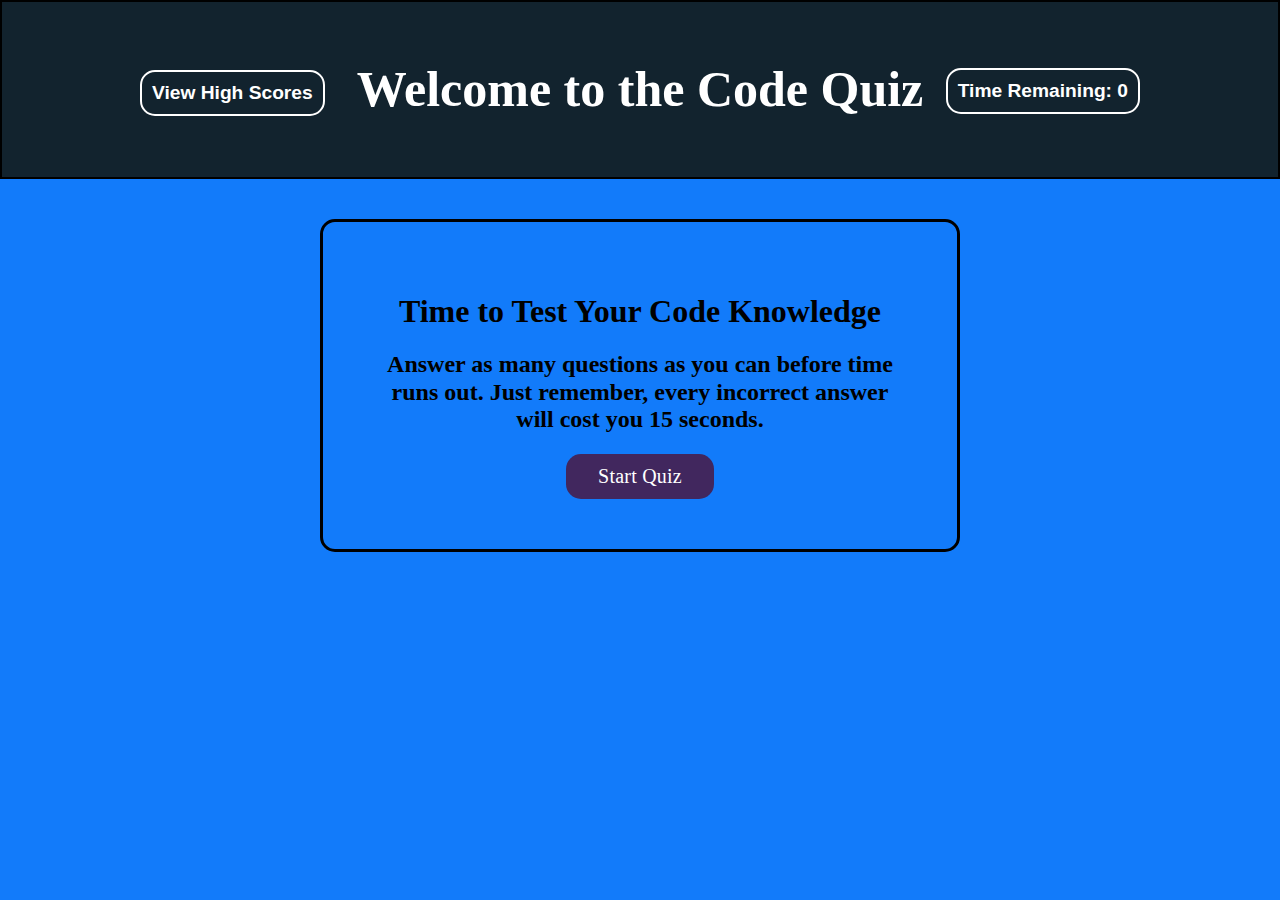
==== index.html @ 380ec376 "first commit" ====
<!DOCTYPE html>
<html lang="en-us">
<head>
    <meta charset="UTF-8" />
    <meta name="viewport" content="width=device-width, initial-scale=1.0" />
    <meta http-equiv="X-UA-Compatible" content="ie=edge" />
    <title>Code-Quiz</title>
    <link rel="stylesheet" href="assets/style.css"/>
    <link rel="stylesheet" href="assets/normalize.css"/>
</head>
<body>
    <header class="container">
        <button id="scores" href(#)>View High Scores</button>
        <h1 id="title">Welcome to the Code Quiz</h1>
        <div id="timer">
            <p>Time Remaining:  <span id="time">0</span></p>
        </div>
    </header>

    <div id="mainContent">
        <section id="intro">
            <h1>Time to Test Your Code Knowledge</h1>
            <h2>Answer as many questions as you can before time runs out.
               Just remember, every incorrect answer will cost you 15 seconds.
            </h2>
            <button id="startBtn">Start Quiz</button>
        </section>

        <section>


        </section>
    </div>


    
    
    












</body>
</html>
---- assets/style.css ----
* {
    box-sizing: border-box;
    padding: 0;
    margin: 0;
}


html {
    height: 100%;
    overflow: hidden;
    width: 100%
}

body {
    background-color:#127bfa;
    position: absolute;
    top: 0;
    bottom: 0;
    left: 0;
    right: 0;
    overflow: auto;
    width: 100%;
}

.container {
    padding: 25px;
    font-family: 'Trebuchet MS', 'Lucida Sans Unicode', 'Lucida Grande', 'Lucida Sans', Arial, sans-serif;
    background-color:#12232E;
    color: white;
    border-style: solid;
    border-width: 2px;
    border-color: black;
    width: 100%;
}

#scores {
    position: absolute;
    left: 140px;
    top: 70px;
    padding: 10px;
    background-color:transparent;
    color: white;
    border-style: solid;
    border-color: white;
    border-radius: 15px;
    font-size: larger;
    font-weight: bolder;
    border-width: 2px;
    cursor: pointer;
    
}


#timer {
    font-size: larger;
    font-weight: bolder;
    position: absolute;
    padding: 10px;
    right: 140px;
    top: 68Px;
    border-style: solid;
    border-width: 2px;
    border-radius: 15px;
}


#title {
text-align: center;
font-family: Copperplate, "Copperplate Gothic Light", fantasy;
font-size: 50px;

}

#mainContent {
    display: flex;
    flex-direction: column;
    justify-content: center;
}

section {
    max-width: 50%;
    margin: 0 auto;
}

#intro {
    text-align: center;
    border-style: solid;
    border-color: black;
    border-radius: 15px;
    margin: 40px;
    margin-left: 25%;
    padding: 50px;
    font-family: Copperplate, "Copperplate Gothic Light", fantasy;

}

#startBtn {
    background-color: #41275e;
    font-size: 20px;
    padding: 20px;
    position: relative;
    color: white;
    border: none;
    border-radius: 15px;
   
    cursor: pointer;
    letter-spacing: 0.21px;
    line-height: 25px;
    max-width: 255px;
    padding: 10px 32px;
    text-align: center;
    transition-duration: 0.15s;
    transition-property: background-color;
    transition-timing-function: linear;
    margin-top: 1em;
}

#intro button:hover{
    background-color: #613a8d;
  }
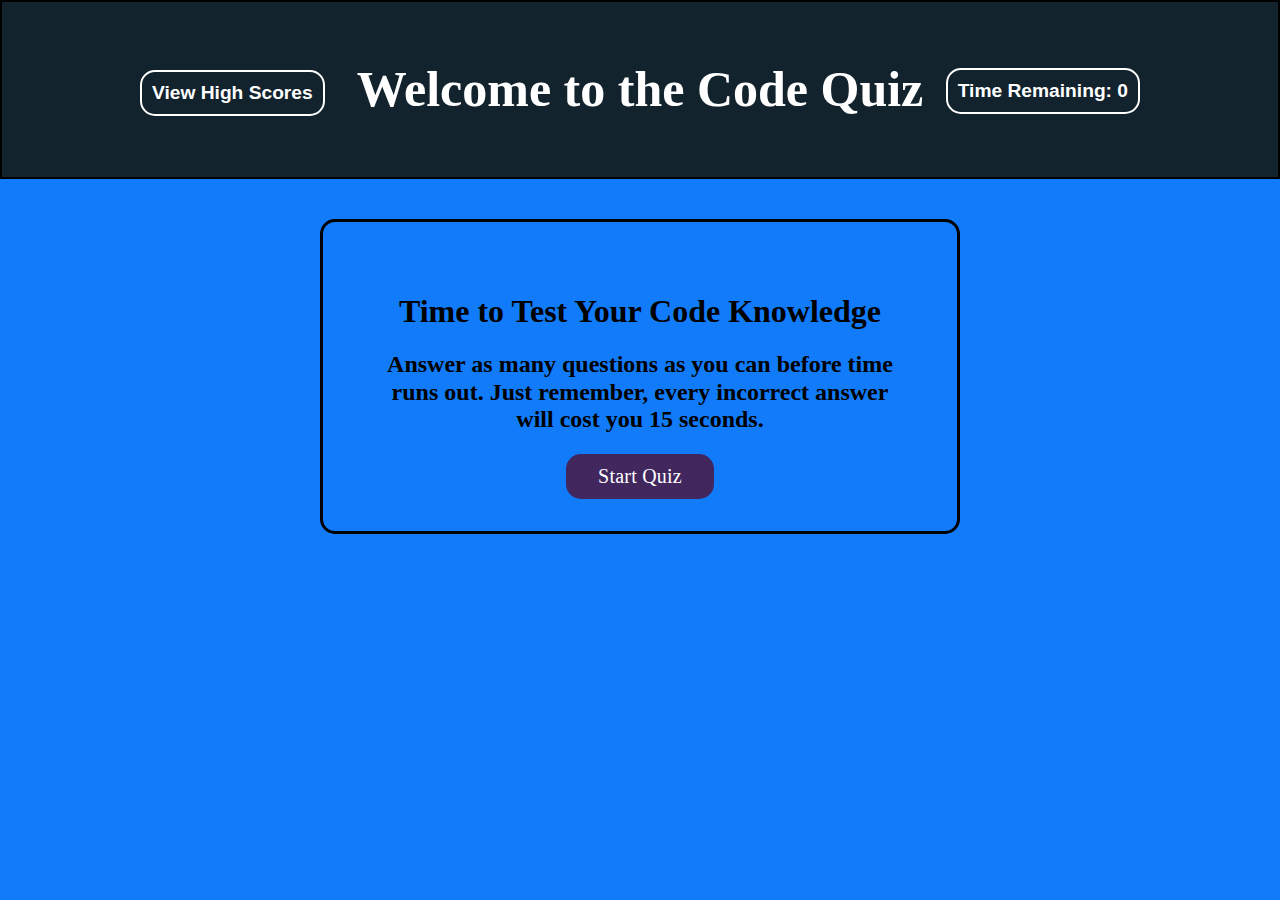
==== commit 87ea364d: "added function for start button onclick for title screen to disapear and question container to show " ====
--- a/index.html
+++ b/index.html
@@ -1,52 +1,65 @@
 <!DOCTYPE html>
 <html lang="en-us">
-<head>
+  <head>
     <meta charset="UTF-8" />
     <meta name="viewport" content="width=device-width, initial-scale=1.0" />
     <meta http-equiv="X-UA-Compatible" content="ie=edge" />
     <title>Code-Quiz</title>
-    <link rel="stylesheet" href="assets/style.css"/>
-    <link rel="stylesheet" href="assets/normalize.css"/>
-</head>
-<body>
+    <link rel="stylesheet" href="assets/css/normalize.css" />
+    <link rel="stylesheet" href="assets/css/style.css" />
+  </head>
+  <body>
     <header class="container">
-        <button id="scores" href(#)>View High Scores</button>
-        <h1 id="title">Welcome to the Code Quiz</h1>
-        <div id="timer">
-            <p>Time Remaining:  <span id="time">0</span></p>
-        </div>
+      <button id="scores" href(#)>View High Scores</button>
+      <h1 id="headLine">Welcome to the Code Quiz</h1>
+      <div id="timer">
+        <p>Time Remaining: <span id="time">0</span></p>
+      </div>
     </header>
 
     <div id="mainContent">
-        <section id="intro">
-            <h1>Time to Test Your Code Knowledge</h1>
-            <h2>Answer as many questions as you can before time runs out.
-               Just remember, every incorrect answer will cost you 15 seconds.
-            </h2>
-            <button id="startBtn">Start Quiz</button>
-        </section>
+      <section id="intro">
+        <h1>Time to Test Your Code Knowledge</h1>
+        <h2>
+          Answer as many questions as you can before time runs out. Just
+          remember, every incorrect answer will cost you 15 seconds.
+        </h2>
+        <button id="startBtn">Start Quiz</button>
+      </section>
 
-        <section>
+      
+      <section id="quizBox" class="hide">
+          <p id="questions">Question</p>
+          <div id ="answerBtn"></div>
+          <button></button>
+          <button></button>
+          <button></button>
+          <button></button>
+          <div id="scoreDisplay" class="invisible">
+              <p>&nbsp;</p>
+          </div>
+      </section>
 
+      <section id="complete" class="hide">
+          <h1>You Finished</h1>
+          <span class = "score">Your Score is is;<span id="rightAnswers"></span></span></p>
+          <div id="records">
+              <p>Enter Your Initials:</p><input id="initials" type="text">
+              <button id="submitBtn ">Submit</button>
+          </div>
+      </section>
 
-        </section>
+      <section id="topScores" class="hide">
+          <h2>High Scores</h2>
+          <div>
+
+          </div>
+          <button id="reset">Play Again</button>
+          <button id="clearScore">Clear Scores</button>
+      </section>
     </div>
 
-
-    
-    
-    
-
-
-
-
-
-
-
-
-
-
-
-
-</body>
-</html>+    <script src="assets/jss/questions.js"></script>
+    <script src="assets/jss/script.js"></script>
+  </body>
+</html>
--- a/assets/css/style.css
+++ b/assets/css/style.css
@@ -0,0 +1,172 @@
+* {
+    box-sizing: border-box;
+    padding: 0;
+    margin: 0;
+}
+
+
+html {
+    height: 100%;
+    overflow: hidden;
+    width: 100%
+}
+
+body {
+    background-color:#127bfa;
+    position: absolute;
+    top: 0;
+    bottom: 0;
+    left: 0;
+    right: 0;
+    overflow: auto;
+    width: 100%;
+}
+
+.container {
+    padding: 25px;
+    font-family: 'Trebuchet MS', 'Lucida Sans Unicode', 'Lucida Grande', 'Lucida Sans', Arial, sans-serif;
+    background-color:#12232E;
+    color: white;
+    border-style: solid;
+    border-width: 2px;
+    border-color: black;
+    width: 100%;
+}
+
+#scores {
+    position: absolute;
+    left: 140px;
+    top: 70px;
+    padding: 10px;
+    background-color:transparent;
+    color: white;
+    border-style: solid;
+    border-color: white;
+    border-radius: 15px;
+    font-size: larger;
+    font-weight: bolder;
+    border-width: 2px;
+    cursor: pointer;
+    
+}
+
+
+#timer {
+    font-size: larger;
+    font-weight: bolder;
+    position: absolute;
+    padding: 10px;
+    right: 140px;
+    top: 68Px;
+    border-style: solid;
+    border-width: 2px;
+    border-radius: 15px;
+}
+
+
+#headLine {
+text-align: center;
+font-family: Copperplate, "Copperplate Gothic Light", fantasy;
+font-size: 50px;
+
+}
+
+#mainContent {
+    display: flex;
+    flex-direction: column;
+    justify-content: center;
+}
+
+section {
+    max-width: 50%;
+    margin: 0 auto;
+}
+
+#intro {
+    text-align: center;
+    border-style: solid;
+    border-color: black;
+    border-radius: 15px;
+    margin: 40px;
+    margin-left: 25%;
+    padding: 50px;
+    height: 315px;
+    font-family: Copperplate, "Copperplate Gothic Light", fantasy;
+
+}
+
+#startBtn {
+    background-color: #41275e;
+    font-size: 20px;
+    padding: 20px;
+    position: relative;
+    color: white;
+    border: none;
+    border-radius: 15px;
+    cursor: pointer;
+    letter-spacing: 0.21px;
+    line-height: 25px;
+    max-width: 255px;
+    padding: 10px 32px;
+    text-align: center;
+    transition-duration: 0.15s;
+    transition-property: background-color;
+    transition-timing-function: linear;
+    margin-top: 1em;
+}
+
+#intro button:hover {
+    background-color: #613a8d;
+  }
+
+  #quizBox {
+    text-align: center;
+    border-style: solid;
+    border-color: black;
+    border-radius: 15px;
+    margin: 40px;
+    margin-left: 25%;
+    padding: 50px;
+    height: 315px;
+    font-family: Copperplate, "Copperplate Gothic Light", fantasy;
+
+}
+ 
+
+  #quizBox #questions {
+    font-size: 40px;
+    font-family: Copperplate, "Copperplate Gothic Light", fantasy;
+  }
+
+  #quizBox button {
+    background-color:#41275e;
+    border-radius:5px;
+    color:white;
+    margin: 3px 0;
+    padding: 5px 5px ;
+    cursor:pointer;
+    display: block;
+    width: 20%;
+    text-align: left;
+    display: inline-block;
+  }
+  
+  #quizBox button:hover {
+    background-color: #613a8d;
+  }
+
+  #records input, #records button{
+    margin-top:5px;
+    }
+    
+    .hide {
+      display:none;
+    }
+    
+    .invisible {
+      display:none;
+    }
+    
+    .disable {
+    pointer-events:none;
+    }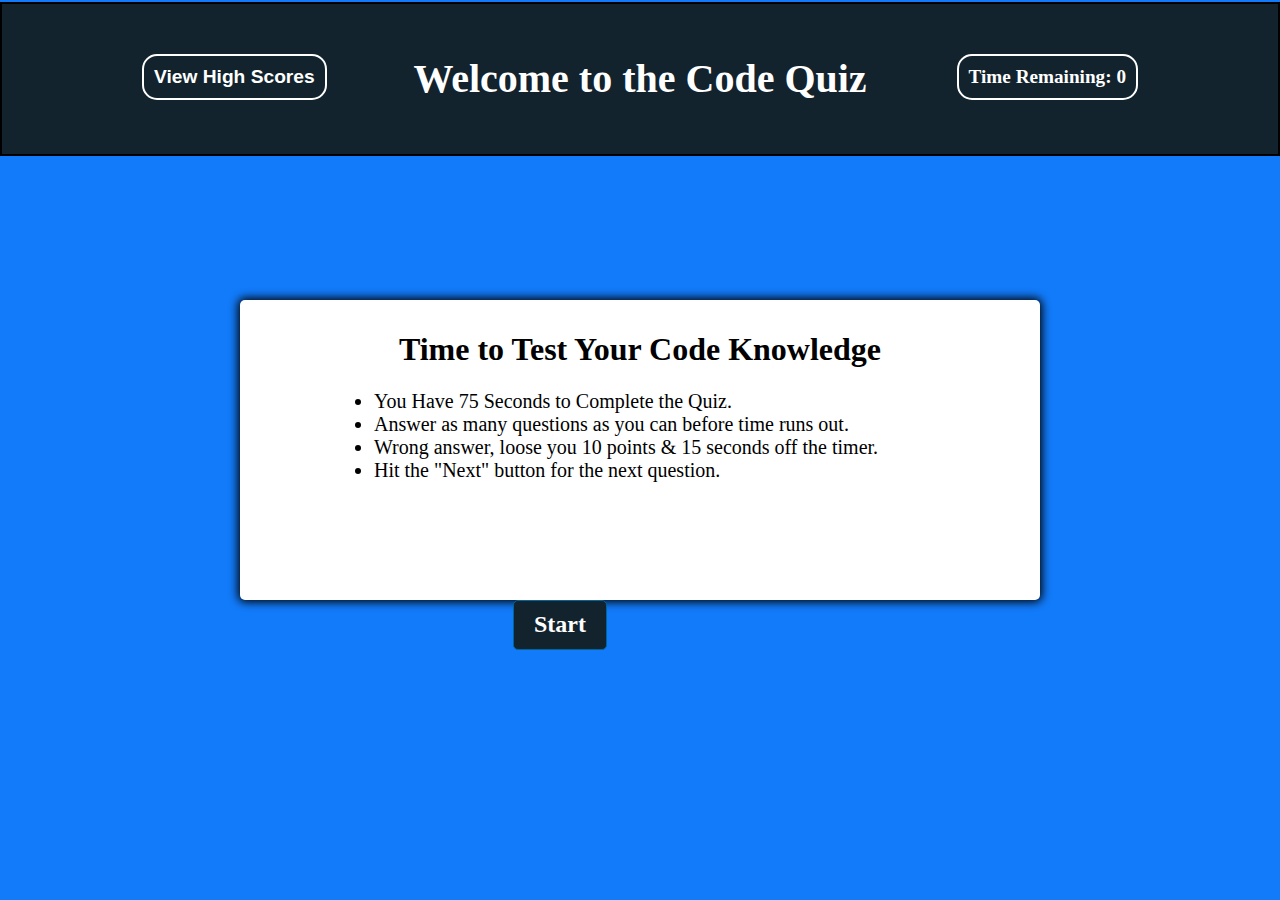
==== commit 7c08fca5: "redesigned css added (quiz finished with your score and to enter your name) updated jscript" ====
--- a/index.html
+++ b/index.html
@@ -9,7 +9,57 @@
     <link rel="stylesheet" href="assets/css/style.css" />
   </head>
   <body>
-    <header class="container">
+    <header class="containerHead">
+        <button id="scores" href(#)>View High Scores</button>
+        <h1 id="headLine">Welcome to the Code Quiz</h1>
+        <div id="timer">
+          <p>Time Remaining: <span id="time">0</span></p>
+        </div>
+      </header>
+    <div class="container"  id="startIntro">
+        <div id="intro">
+        <h1>Time to Test Your Code Knowledge</h1>
+        <ul>
+          <li>You Have 75 Seconds to Complete the Quiz.</li>
+          <li>Answer as many questions as you can before time runs out.</li>
+          <li>Wrong answer, loose you 10 points & 15 seconds off the timer.</li>
+          <li>Hit the "Next" button for the next question.</li>
+        </ul>
+    </div>
+      <div id="question-container" class="hide">
+        <div id="question">Question</div>
+        <div id="answer-buttons" class="btn-grid">
+          <button class="btn">Answer1</button>
+          <button class="btn">Answer2</button>
+          <button class="btn">Answer3</button>
+          <button class="btn">Answer4</button>
+        </div>
+      </div>
+      <div class="controls">
+        <button id="start-btn" class="start-btn btn">Start</button>
+        <button id="next-btn" class="start-btn btn hide">Next</button>
+      </div>
+    </div>
+    <div class="endContainer hide" id="submit-score">
+        <div id="gameEnd">
+            <h2>You Finished the Quiz!</h2>
+            <p class="score">Your score is: <span id="correctAnswers">0</span></p>
+            <br>
+            <br>
+            <form class="form-group">
+                <label for="new-score">Enter your name: </label>
+                <input type="text" id="userName">
+                <button type="button" class="btn submitBtn" id="submitBtn">Submit Score</button>
+            </form>
+        </div>
+    </div>
+
+  </body>
+  <script src="assets/jss/questions.js"></script>
+  <script src="assets/jss/script.js"></script>
+</html>
+
+<!-- <header class="container">
       <button id="scores" href(#)>View High Scores</button>
       <h1 id="headLine">Welcome to the Code Quiz</h1>
       <div id="timer">
@@ -29,13 +79,14 @@
 
       
       <section id="quizBox" class="hide">
-          <p id="questions">Question</p>
-          <div id ="answerBtn"></div>
-          <button></button>
-          <button></button>
-          <button></button>
-          <button></button>
-          <div id="scoreDisplay" class="invisible">
+          <div id="questions">Question</div>
+          <div id ="answerBtn"> </div>
+          <button><span id="choice"></span></button>
+          <button><span id="choice"></span></button>
+          <button><span id="choice"></span></button>
+          <button><span id="choice"></span></button>
+       
+          <div id="scoreDisplay"></div>
               <p>&nbsp;</p>
           </div>
       </section>
@@ -57,9 +108,7 @@
           <button id="reset">Play Again</button>
           <button id="clearScore">Clear Scores</button>
       </section>
-    </div>
-
+    </div> -->
+<!--   
     <script src="assets/jss/questions.js"></script>
-    <script src="assets/jss/script.js"></script>
-  </body>
-</html>
+    <script src="assets/jss/script.js"></script> -->
--- a/assets/css/style.css
+++ b/assets/css/style.css
@@ -1,4 +1,206 @@
-* {
+*,
+*::before,
+*::after {
+  box-sizing: border-box;
+  padding: 0;
+  margin: 0;
+  font-family: Copperplate, "Copperplate Gothic Light", fantasy;
+}
+
+:root {
+  --hue-neutral: 200;
+  --hue-wrong: 0;
+  --hue-correct: 145;
+}
+html {
+  height: 100%;
+  overflow: hidden;
+  width: 100%;
+}
+
+body {
+  background-color: #127bfa;;
+  position: absolute;
+  padding: 0;
+  margin: 0;
+  display: flex;
+  width: 100vw;
+  height: 100vh;
+  justify-content: center;
+  align-items: center;
+  
+}
+
+
+.containerHead {
+  padding: 25px;
+  top: 2px;
+  position: absolute;
+  font-family: "Trebuchet MS", "Lucida Sans Unicode", "Lucida Grande",
+    "Lucida Sans", Arial, sans-serif;
+  background-color: #12232e;
+  color: white;
+  border-style: solid;
+  border-width: 2px;
+  border-color: black;
+  width: 100%;
+  display: flex;
+  justify-content: center;
+  align-items: center;
+}
+
+#intro h1 {
+  text-align: center;
+  font-size: 25 px;
+}
+
+#intro ul {
+  margin-left: 124px;
+  font-size: 20px;
+}
+
+#scores {
+  position: absolute;
+  left: 140px;
+  top: 50px;
+  padding: 10px;
+  background-color: transparent;
+  color: white;
+  border-style: solid;
+  border-color: white;
+  border-radius: 15px;
+  font-size: larger;
+  font-weight: bolder;
+  border-width: 2px;
+  cursor: pointer;
+}
+
+#timer {
+  font-size: larger;
+  font-weight: bolder;
+  position: absolute;
+  padding: 10px;
+  right: 140px;
+  top: 50px;
+  border-style: solid;
+  border-width: 2px;
+  border-radius: 15px;
+}
+
+#headLine {
+  text-align: center;
+  font-family: Copperplate, "Copperplate Gothic Light", fantasy;
+  font-size: 40px;
+}
+
+.container {
+  width: 800px;
+  max-width: 80%;
+  height: 300px;
+  background-color: white;
+  border-radius: 5px;
+  padding: 10px;
+  box-shadow: 0 0 10px 2px;
+}
+
+.endContainer {
+  width: 800px;
+  max-width: 80%;
+  height: 300px;
+  background-color: white;
+  border-radius: 5px;
+  padding: 10px;
+  box-shadow: 0 0 10px 2px;
+  font-size: 25px;
+}
+
+#gameEnd {
+font-size: 20px;
+
+}
+
+#gameEnd h2 {
+  text-align: center;
+  font-size: 45px;
+  padding-top: 24px;
+  
+}
+
+#gameEnd p {
+  padding: 25px;
+  font-size: 35px;
+  text-align: center;
+}
+
+.form-group {
+    margin-block: -40px;
+    font-size: 25px;
+    margin-left: 35px;
+}
+
+.submitBtn {
+  padding: 10px;
+}
+
+#question {
+  font-size: 1.5rem;
+  text-align: center;
+}
+
+.btn-grid {
+  display: grid;
+  grid-template-columns: repeat(2, auto);
+  gap: 10px;
+  margin: 50px 0;
+}
+
+.btn {
+  --hue: var(--hue-neutral);
+  border: 1px solid hsl(var(--hue), 100%, 30%);
+  background-color: #12232E;
+  border-radius: 5px;
+  font-size: 1.5rem;
+  padding: 10px 20px;
+  color: white;
+  outline: none;
+}
+
+.btn:hover {
+  border-color: white;
+}
+
+.btn.correct {
+  background-color: blue;
+  color: whitesmoke;
+}
+
+.btn.wrong {
+ background-color: red;
+ color: whitesmoke;
+}
+
+.start-btn,
+.next-btn {
+  font-size: 1.5rem;
+  font-weight: bold;
+  padding: 10px 20px;
+  margin-right: 15px;
+}
+
+.controls {
+  display: flex;
+  justify-content: center;
+  align-items: center;
+  position: absolute;
+  bottom: 250px;
+  right: 658px;
+}
+
+.hide {
+  display: none;
+}
+
+/* * {
     box-sizing: border-box;
     padding: 0;
     margin: 0;
@@ -169,4 +371,4 @@
     
     .disable {
     pointer-events:none;
-    }+    } */
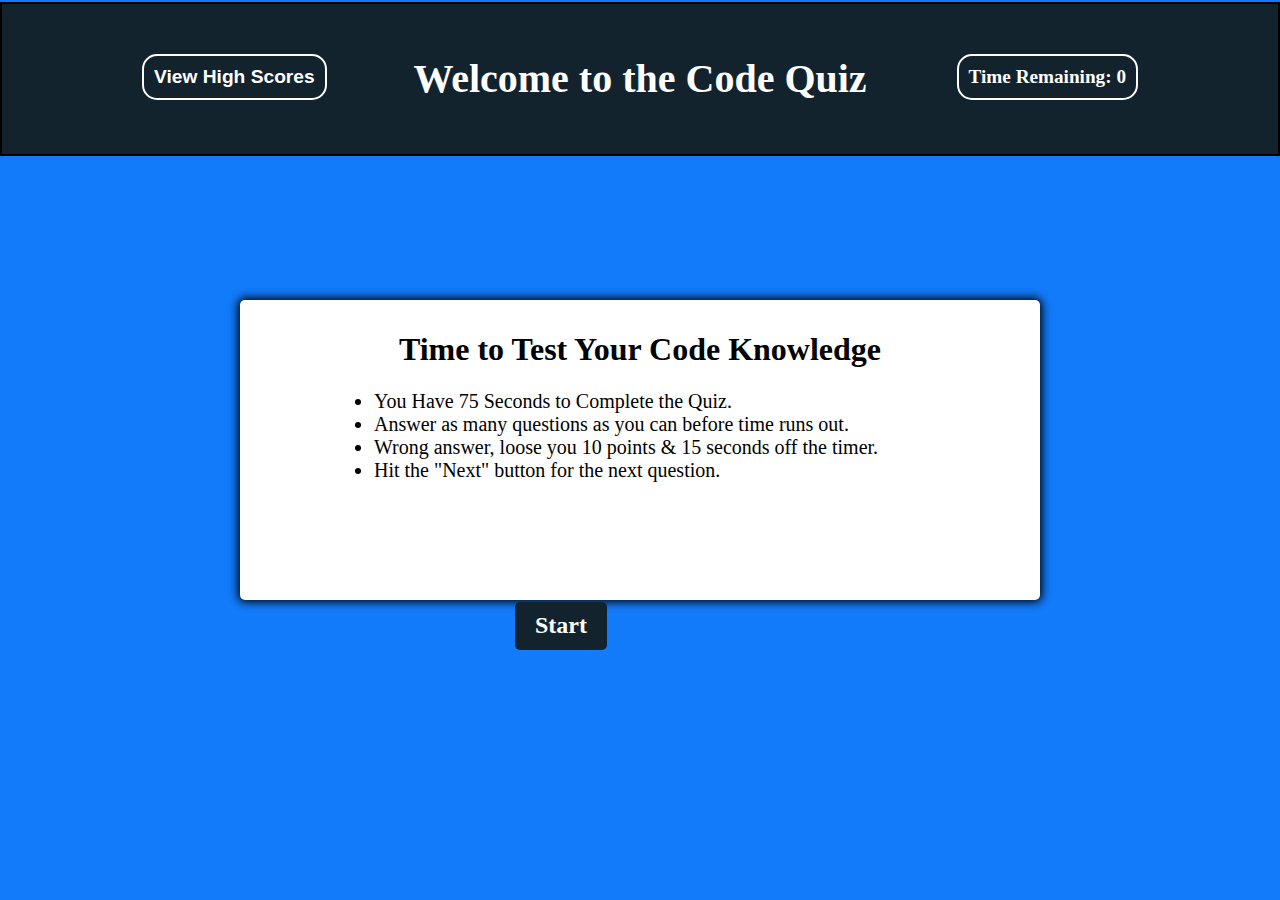
==== commit 72fc1bdb: "limited input to 3 letters added comments to html css and js" ====
--- a/index.html
+++ b/index.html
@@ -5,19 +5,24 @@
     <meta name="viewport" content="width=device-width, initial-scale=1.0" />
     <meta http-equiv="X-UA-Compatible" content="ie=edge" />
     <title>Code-Quiz</title>
+    <!-- link to stylesheets -->
     <link rel="stylesheet" href="assets/css/normalize.css" />
     <link rel="stylesheet" href="assets/css/style.css" />
   </head>
   <body>
+    <!-- header with headline, button link to high score page and timer at 0 -->
     <header class="containerHead">
-        <button id="scores" href(#)>View High Scores</button>
-        <h1 id="headLine">Welcome to the Code Quiz</h1>
-        <div id="timer">
-          <p>Time Remaining: <span id="time">0</span></p>
-        </div>
-      </header>
-    <div class="container"  id="startIntro">
-        <div id="intro">
+      <button id="scores" onclick='location.href="Highscore.html"'>
+        View High Scores
+      </button>
+      <h1 id="headLine">Welcome to the Code Quiz</h1>
+      <div id="timer">
+        <p>Time Remaining: <span id="time">0</span></p>
+      </div>
+    </header>
+    <!-- Intro box that explains game  -->
+    <div class="container" id="startIntro">
+      <div id="intro">
         <h1>Time to Test Your Code Knowledge</h1>
         <ul>
           <li>You Have 75 Seconds to Complete the Quiz.</li>
@@ -25,7 +30,8 @@
           <li>Wrong answer, loose you 10 points & 15 seconds off the timer.</li>
           <li>Hit the "Next" button for the next question.</li>
         </ul>
-    </div>
+      </div>
+      <!-- hidden container for questions and answers that will appear when start button is pressed -->
       <div id="question-container" class="hide">
         <div id="question">Question</div>
         <div id="answer-buttons" class="btn-grid">
@@ -35,80 +41,32 @@
           <button class="btn">Answer4</button>
         </div>
       </div>
+      <!-- Buttons for start (to begin game) & next(is only shown after question is answered) -->
       <div class="controls">
         <button id="start-btn" class="start-btn btn">Start</button>
         <button id="next-btn" class="start-btn btn hide">Next</button>
       </div>
     </div>
+    <!-- hidden container when game is competed. gives score with ability to enter initials. -->
     <div class="endContainer hide" id="submit-score">
-        <div id="gameEnd">
-            <h2>You Finished the Quiz!</h2>
-            <p class="score">Your score is: <span id="correctAnswers">0</span></p>
-            <br>
-            <br>
-            <form class="form-group">
-                <label for="new-score">Enter your name: </label>
-                <input type="text" id="userName">
-                <button type="button" class="btn submitBtn" id="submitBtn">Submit Score</button>
-            </form>
-        </div>
+      <div id="gameEnd">
+        <h2>You Finished the Quiz!</h2>
+        <p class="score">Your score is: <span id="correctAnswers">0</span></p>
+        <br />
+        <br />
+        <form class="form-group">
+          <label for="new-score">Enter your Initials: </label>
+          <!-- limits initials input to 3 characters -->
+          <input type="text" maxlength="3" id="userName" />
+          <!-- button to submit score and take you to high score page -->
+          <button type="button" class="btn submitBtn" id="submitBtn">
+            Submit Score
+          </button>
+        </form>
+      </div>
     </div>
-
   </body>
+  <!-- link to javascript files -->
   <script src="assets/jss/questions.js"></script>
   <script src="assets/jss/script.js"></script>
 </html>
-
-<!-- <header class="container">
-      <button id="scores" href(#)>View High Scores</button>
-      <h1 id="headLine">Welcome to the Code Quiz</h1>
-      <div id="timer">
-        <p>Time Remaining: <span id="time">0</span></p>
-      </div>
-    </header>
-
-    <div id="mainContent">
-      <section id="intro">
-        <h1>Time to Test Your Code Knowledge</h1>
-        <h2>
-          Answer as many questions as you can before time runs out. Just
-          remember, every incorrect answer will cost you 15 seconds.
-        </h2>
-        <button id="startBtn">Start Quiz</button>
-      </section>
-
-      
-      <section id="quizBox" class="hide">
-          <div id="questions">Question</div>
-          <div id ="answerBtn"> </div>
-          <button><span id="choice"></span></button>
-          <button><span id="choice"></span></button>
-          <button><span id="choice"></span></button>
-          <button><span id="choice"></span></button>
-       
-          <div id="scoreDisplay"></div>
-              <p>&nbsp;</p>
-          </div>
-      </section>
-
-      <section id="complete" class="hide">
-          <h1>You Finished</h1>
-          <span class = "score">Your Score is is;<span id="rightAnswers"></span></span></p>
-          <div id="records">
-              <p>Enter Your Initials:</p><input id="initials" type="text">
-              <button id="submitBtn ">Submit</button>
-          </div>
-      </section>
-
-      <section id="topScores" class="hide">
-          <h2>High Scores</h2>
-          <div>
-
-          </div>
-          <button id="reset">Play Again</button>
-          <button id="clearScore">Clear Scores</button>
-      </section>
-    </div> -->
-<!--   
-    <script src="assets/jss/questions.js"></script>
-    <script src="assets/jss/script.js"></script> -->
--- a/assets/css/style.css
+++ b/assets/css/style.css
@@ -7,11 +7,6 @@
   font-family: Copperplate, "Copperplate Gothic Light", fantasy;
 }
 
-:root {
-  --hue-neutral: 200;
-  --hue-wrong: 0;
-  --hue-correct: 145;
-}
 html {
   height: 100%;
   overflow: hidden;
@@ -19,7 +14,7 @@
 }
 
 body {
-  background-color: #127bfa;;
+  background-color: #127bfa;
   position: absolute;
   padding: 0;
   margin: 0;
@@ -28,9 +23,7 @@
   height: 100vh;
   justify-content: center;
   align-items: center;
-  
-}
-
+}
 
 .containerHead {
   padding: 25px;
@@ -95,7 +88,7 @@
 
 .container {
   width: 800px;
-  max-width: 80%;
+  max-width: 100%;
   height: 300px;
   background-color: white;
   border-radius: 5px;
@@ -105,7 +98,7 @@
 
 .endContainer {
   width: 800px;
-  max-width: 80%;
+  max-width: 100%;
   height: 300px;
   background-color: white;
   border-radius: 5px;
@@ -115,15 +108,13 @@
 }
 
 #gameEnd {
-font-size: 20px;
-
+  font-size: 20px;
 }
 
 #gameEnd h2 {
   text-align: center;
   font-size: 45px;
   padding-top: 24px;
-  
 }
 
 #gameEnd p {
@@ -133,9 +124,9 @@
 }
 
 .form-group {
-    margin-block: -40px;
-    font-size: 25px;
-    margin-left: 35px;
+  margin-block: -40px;
+
+  margin-left: 35px;
 }
 
 .submitBtn {
@@ -157,12 +148,13 @@
 .btn {
   --hue: var(--hue-neutral);
   border: 1px solid hsl(var(--hue), 100%, 30%);
-  background-color: #12232E;
+  background-color: #12232e;
   border-radius: 5px;
   font-size: 1.5rem;
   padding: 10px 20px;
   color: white;
   outline: none;
+  cursor: pointer;
 }
 
 .btn:hover {
@@ -175,8 +167,8 @@
 }
 
 .btn.wrong {
- background-color: red;
- color: whitesmoke;
+  background-color: red;
+  color: whitesmoke;
 }
 
 .start-btn,
@@ -200,175 +192,18 @@
   display: none;
 }
 
-/* * {
-    box-sizing: border-box;
-    padding: 0;
-    margin: 0;
-}
-
-
-html {
-    height: 100%;
-    overflow: hidden;
-    width: 100%
-}
-
-body {
-    background-color:#127bfa;
-    position: absolute;
-    top: 0;
-    bottom: 0;
-    left: 0;
-    right: 0;
-    overflow: auto;
-    width: 100%;
-}
-
-.container {
-    padding: 25px;
-    font-family: 'Trebuchet MS', 'Lucida Sans Unicode', 'Lucida Grande', 'Lucida Sans', Arial, sans-serif;
-    background-color:#12232E;
-    color: white;
-    border-style: solid;
-    border-width: 2px;
-    border-color: black;
-    width: 100%;
-}
-
-#scores {
-    position: absolute;
-    left: 140px;
-    top: 70px;
-    padding: 10px;
-    background-color:transparent;
-    color: white;
-    border-style: solid;
-    border-color: white;
-    border-radius: 15px;
-    font-size: larger;
-    font-weight: bolder;
-    border-width: 2px;
-    cursor: pointer;
-    
-}
-
-
-#timer {
-    font-size: larger;
-    font-weight: bolder;
-    position: absolute;
-    padding: 10px;
-    right: 140px;
-    top: 68Px;
-    border-style: solid;
-    border-width: 2px;
-    border-radius: 15px;
-}
-
-
-#headLine {
-text-align: center;
-font-family: Copperplate, "Copperplate Gothic Light", fantasy;
-font-size: 50px;
-
-}
-
-#mainContent {
-    display: flex;
-    flex-direction: column;
-    justify-content: center;
-}
-
-section {
-    max-width: 50%;
-    margin: 0 auto;
-}
-
-#intro {
-    text-align: center;
-    border-style: solid;
-    border-color: black;
-    border-radius: 15px;
-    margin: 40px;
-    margin-left: 25%;
-    padding: 50px;
-    height: 315px;
-    font-family: Copperplate, "Copperplate Gothic Light", fantasy;
-
-}
-
-#startBtn {
-    background-color: #41275e;
-    font-size: 20px;
-    padding: 20px;
-    position: relative;
-    color: white;
-    border: none;
-    border-radius: 15px;
-    cursor: pointer;
-    letter-spacing: 0.21px;
-    line-height: 25px;
-    max-width: 255px;
-    padding: 10px 32px;
-    text-align: center;
-    transition-duration: 0.15s;
-    transition-property: background-color;
-    transition-timing-function: linear;
-    margin-top: 1em;
-}
-
-#intro button:hover {
-    background-color: #613a8d;
-  }
-
-  #quizBox {
-    text-align: center;
-    border-style: solid;
-    border-color: black;
-    border-radius: 15px;
-    margin: 40px;
-    margin-left: 25%;
-    padding: 50px;
-    height: 315px;
-    font-family: Copperplate, "Copperplate Gothic Light", fantasy;
-
-}
- 
-
-  #quizBox #questions {
-    font-size: 40px;
-    font-family: Copperplate, "Copperplate Gothic Light", fantasy;
-  }
-
-  #quizBox button {
-    background-color:#41275e;
-    border-radius:5px;
-    color:white;
-    margin: 3px 0;
-    padding: 5px 5px ;
-    cursor:pointer;
-    display: block;
-    width: 20%;
-    text-align: left;
-    display: inline-block;
-  }
-  
-  #quizBox button:hover {
-    background-color: #613a8d;
-  }
-
-  #records input, #records button{
-    margin-top:5px;
-    }
-    
-    .hide {
-      display:none;
-    }
-    
-    .invisible {
-      display:none;
-    }
-    
-    .disable {
-    pointer-events:none;
-    } */
+.btnGroup {
+  font-size: 1.25rem;
+  font-weight: bold;
+  padding-top: 15px;
+}
+
+.scoreContainer {
+  text-align: center;
+  font-size: 25px;
+}
+
+#listScores li {
+  margin-left: 168px;
+  width: 55%;
+}
